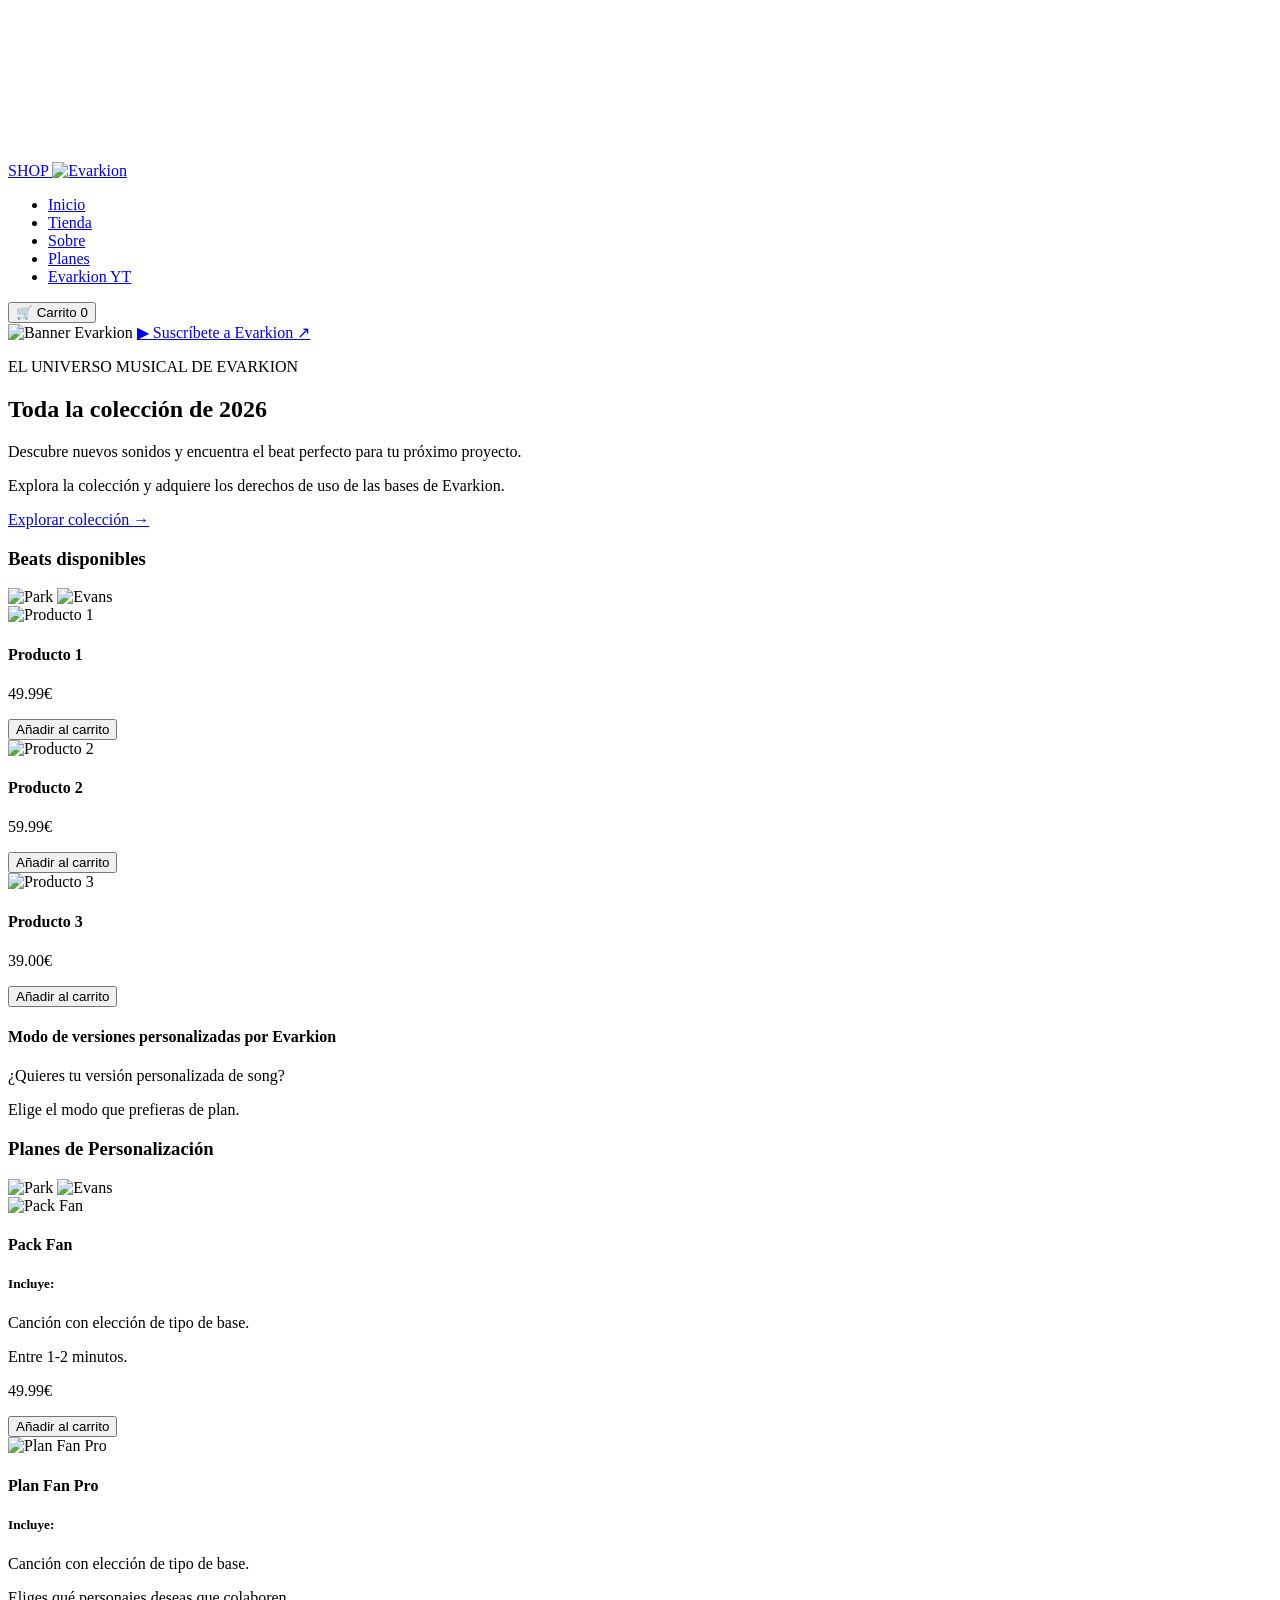
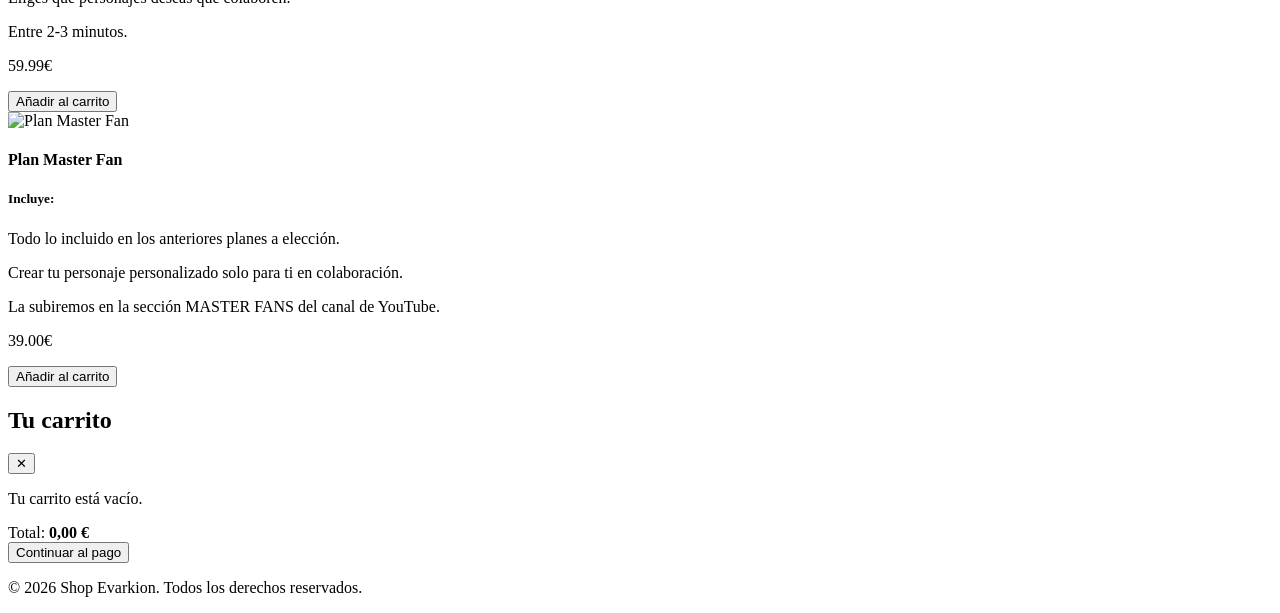
==== index.html @ 4f78371e "Rename Practic01/index.html to index.html" ====
<!DOCTYPE html>
<html lang="es">

<head>
    <meta charset="utf-8">
    <meta name="viewport" content="width=device-width, initial-scale=1">

    <title>Shop Evarkion Official</title>

    <link rel="stylesheet" href="styles.css">
    <script src="script.js" defer></script>
    <link rel="icon" href="assets/icon.jpg">
</head>

<body>
    <canvas id="particulas-fondo" aria-hidden="true"></canvas>

    <!-- CABECERA -->

    <header id="inicio">
        <div class="container">

            <a class="marca" href="#inicio" aria-label="Shop Evarkion, inicio">
                <span class="marca-shop">SHOP</span>
                <img src="assets/evarkion-logo.png"
                      alt="Evarkion"
                      class="logo-evarkion">
              </a>

            <nav aria-label="Navegación principal">
                <ul>
                    <li><a href="#inicio">Inicio</a></li>
                    <li><a href="#beats">Tienda</a></li>
                    <li><a href="#sobre">Sobre</a></li>
                    <li><a href="#planes">Planes</a></li>
                    <li><a href="#">Evarkion YT</a></li>
                </ul>
            </nav>
            <button id="abrir-carrito" class="carrito-icono" type="button" aria-label="Abrir carrito">
                🛒 Carrito
                <span id="contador-carrito">0</span>
            </button>
        </div>
    </header>


    <!-- BANNER -->

    <section class="banner" aria-label="Colección Evarkion">
        <img src="assets/banner.jpg" alt="Banner Evarkion">

        <a href="https://www.youtube.com/@EVARKION"
        target="_blank"
        rel="noopener noreferrer"
        class="btn-youtube"
        arial-label="Suscribete a Evarkio YouTube">
        <span class="youtube-icon">▶</span>
        <span>Suscríbete a Evarkion</span>
        <span class="youtube-flecha">↗</span>
    </a>
    </section>


    <main>

        <!-- PRESENTACIÓN -->

        <section class="hero" id="sobre">

            <p class="hero-etiqueta">EL UNIVERSO MUSICAL DE EVARKION</p>
            <h2>Toda la colección de 2026</h2>

            <p>Descubre nuevos sonidos y encuentra el beat perfecto para tu próximo proyecto.</p>

            <p>Explora la colección y adquiere los derechos de uso de las bases de Evarkion.</p>

            <a href="#beats" class="btn">Explorar colección <span aria-hidden="true">→</span></a>

        </section>


        <!-- BEATS DISPONIBLES -->

        <section class="productos container" id="beats">

            <div class="titulo-seccion">

                <h3>Beats disponibles</h3>

                <div class="personajes-lateral">
                    <img src="assets/park.png" alt="Park">
                    <img src="assets/evans.png" alt="Evans">
                </div>

            </div>


            <div class="productos-grid">

                <div class="producto-card">

                    <img src="https://placehold.co/300x200" alt="Producto 1">

                    <h4>Producto 1</h4>

                    <p>49.99€</p>

                    <button class="agregar-carrito"
                        data-id="beat-1"
                        data-nombre="Producto 1"
                        data-precio="49.99">
                        Añadir al carrito
                     </button>

                </div>


                <div class="producto-card">

                    <img src="https://placehold.co/300x200" alt="Producto 2">

                    <h4>Producto 2</h4>

                    <p>59.99€</p>

                    <button class="agregar-carrito"
                        data-id="beat-2"
                        data-nombre="Producto 2"
                        data-precio="59.99">
                        Añadir al carrito
                    </button>
                </div>


                <div class="producto-card">

                    <img src="https://placehold.co/300x200" alt="Producto 3">

                    <h4>Producto 3</h4>

                    <p>39.00€</p>

                    <button class="agregar-carrito"
                        data-id="beat-3"
                        data-nombre="Producto 3"
                        data-precio="39.00">
                        Añadir al carrito
                     </button>

                </div>

            </div>

        </section>


        <!-- INFORMACIÓN DE PLANES -->

        <section class="container" id="planes">

            <div class="planes-info">

                <h4>Modo de versiones personalizadas por Evarkion</h4>

                <p>¿Quieres tu versión personalizada de song?</p>

                <p>Elige el modo que prefieras de plan.</p>

            </div>

        </section>


        <!-- PLANES DE PERSONALIZACIÓN -->

        <section class="productos container">

            <div class="titulo-seccion">

                <h3>Planes de Personalización</h3>

                <div class="personajes-lateral">
                    <img src="assets/park.png" alt="Park">
                    <img src="assets/evans.png" alt="Evans">
                </div>

            </div>


            <div class="productos-grid">

                <div class="producto-card">

                    <img src="https://placehold.co/300x200" alt="Pack Fan">

                    <h4>Pack Fan</h4>

                    <h5>Incluye:</h5>

                    <p>Canción con elección de tipo de base.</p>

                    <p>Entre 1-2 minutos.</p>

                    <p>49.99€</p>

                    <button class="agregar-carrito"
                        data-id="pack-fan"
                        data-nombre="Pack Fan"
                        data-precio="49.99">
                        Añadir al carrito
                    </button>

                </div>


                <div class="producto-card">

                    <img src="https://placehold.co/300x200" alt="Plan Fan Pro">

                    <h4>Plan Fan Pro</h4>

                    <h5>Incluye:</h5>

                    <p>Canción con elección de tipo de base.</p>

                    <p>Eliges qué personajes deseas que colaboren.</p>

                    <p>Entre 2-3 minutos.</p>

                    <p>59.99€</p>

                    <button class="agregar-carrito"
                        data-id="pack-fan-pro"
                        data-nombre="Pack Fan Pro"
                        data-precio="59.99">
                        Añadir al carrito
                     </button>


                </div>


                <div class="producto-card">

                    <img src="https://placehold.co/300x200" alt="Plan Master Fan">

                    <h4>Plan Master Fan</h4>

                    <h5>Incluye:</h5>

                    <p>Todo lo incluido en los anteriores planes a elección.</p>

                    <p>Crear tu personaje personalizado solo para ti en colaboración.</p>

                    <p>La subiremos en la sección MASTER FANS del canal de YouTube.</p>

                    <p>39.00€</p>

                    <button class="agregar-carrito"
                        data-id="pack-master-fan"
                        data-nombre="Pack Master Fan"
                        data-precio="39.00">
                        Añadir al carrito
                     </button>

                </div>

            </div>

        </section>

    </main>


<!-- FONDO OSCURO DEL CARRITO -->
        <div id="fondo-carrito" class="fondo-carrito"></div>

        <!-- CARRITO LATERAL -->
        <aside id="panel-carrito" class="panel-carrito">

            <div class="carrito-cabecera">
                <h2>Tu carrito</h2>

                <button id="cerrar-carrito" type="button" aria-label="Cerrar carrito">
                    ✕
                </button>
            </div>

            <div id="lista-carrito" class="lista-carrito">
                <p class="carrito-vacio">
                    Tu carrito está vacío.
                </p>
            </div>

            <div class="carrito-pie">

                <div class="carrito-total">
                    <span>Total:</span>
                    <strong id="total-carrito">0,00 €</strong>
                </div>

                <button id="finalizar-compra" type="button">
                    Continuar al pago
                </button>

            </div>

        </aside>

    <!-- PIE DE PÁGINA -->

    <footer>

        <div class="container">

            <p>&copy; 2026 Shop Evarkion. Todos los derechos reservados.</p>

        </div>

    </footer>

</body>
</html>
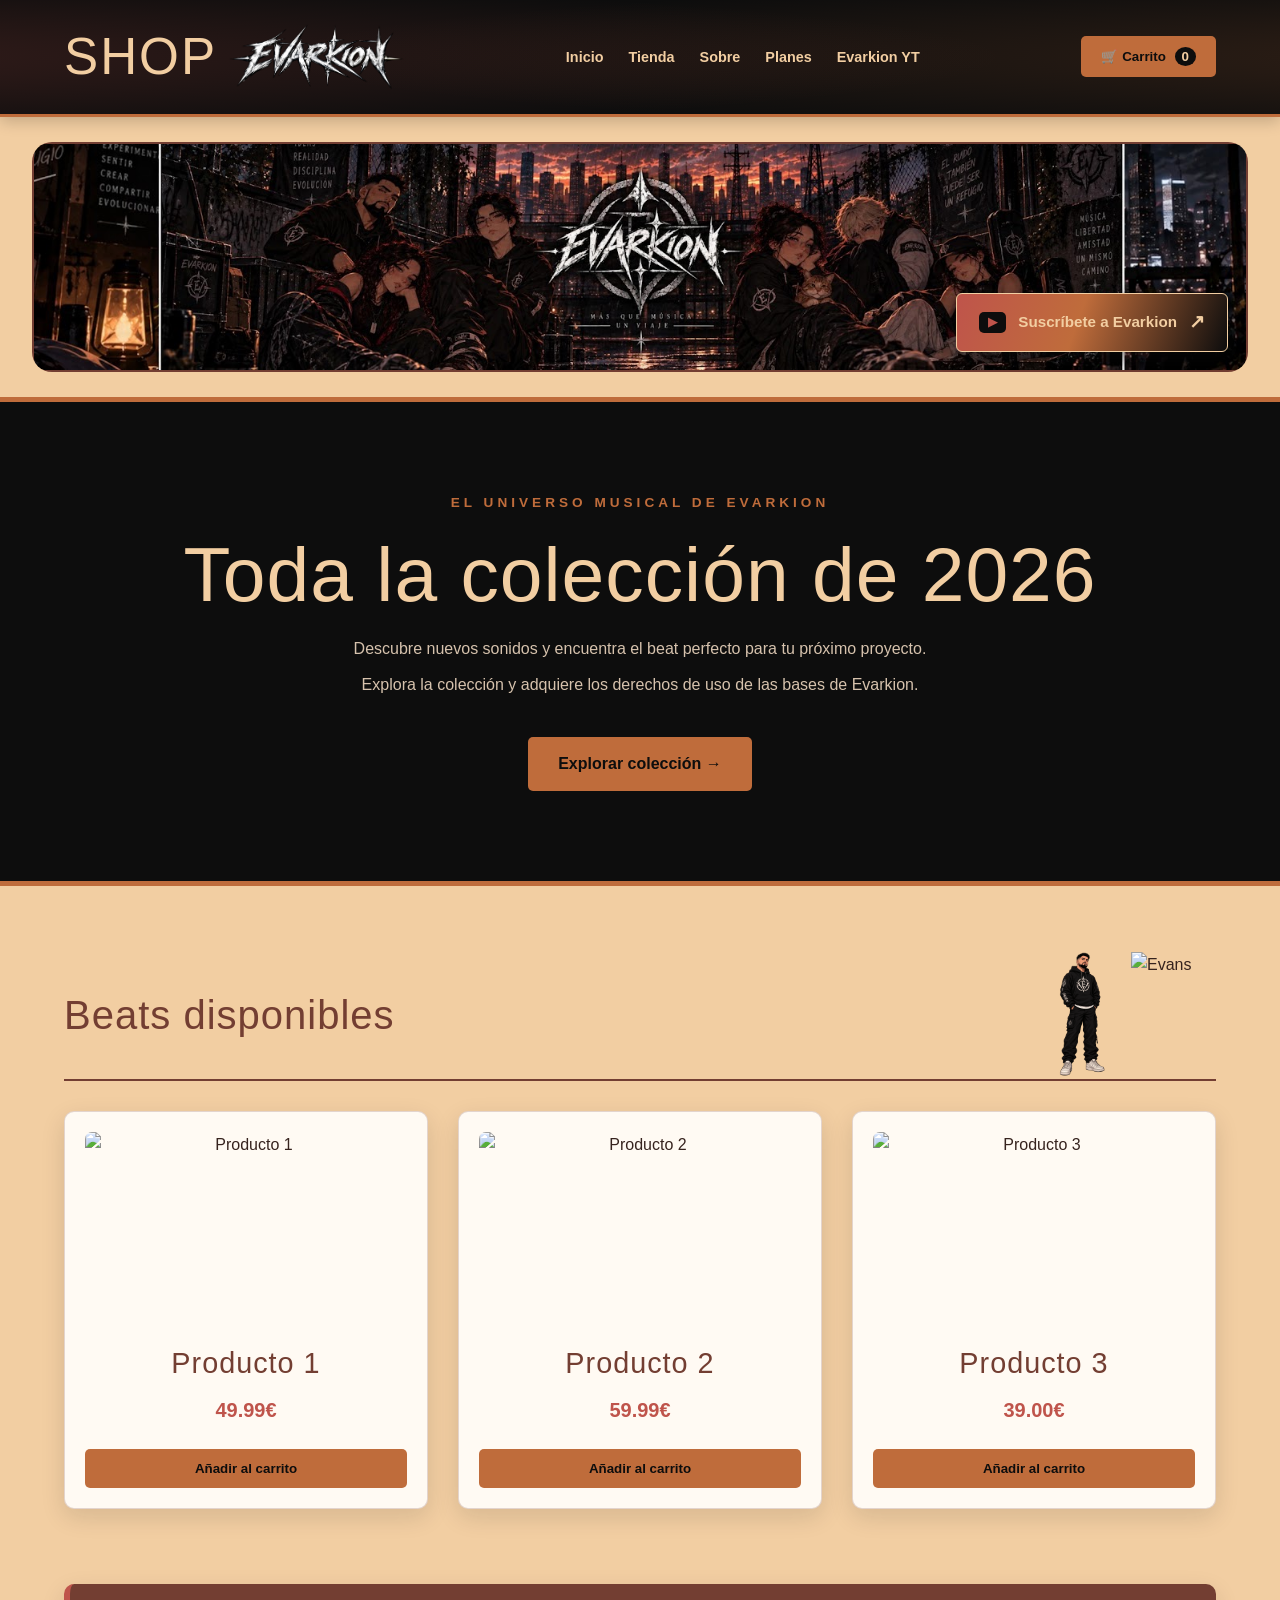
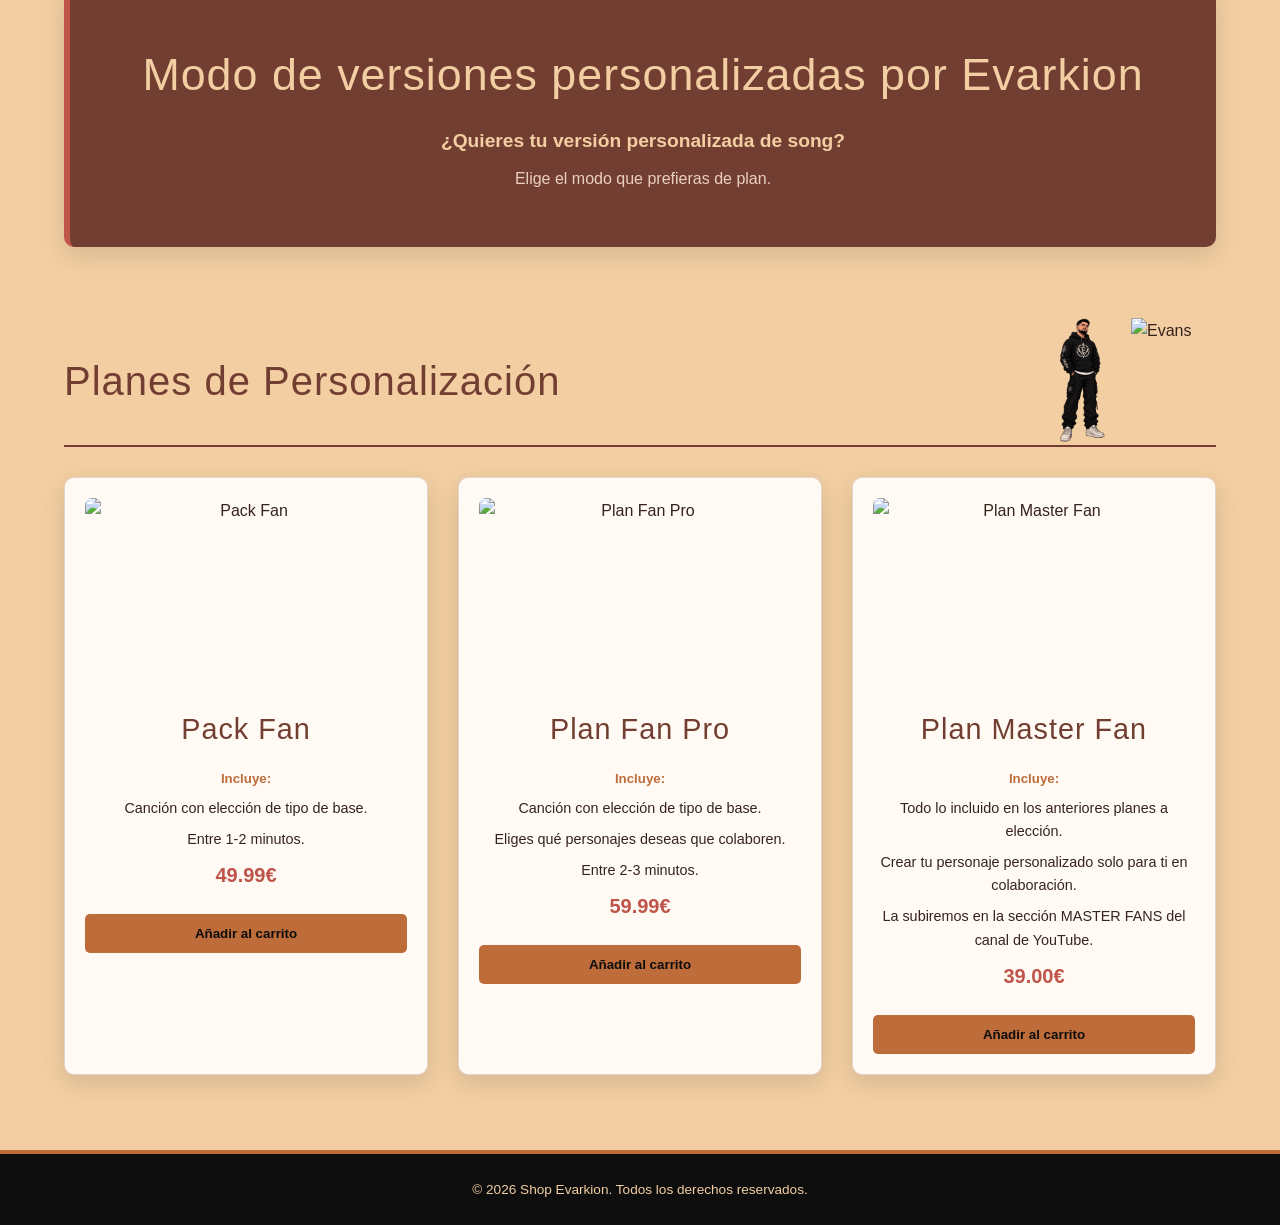
==== commit 221698b8: "Update index.html" ====
--- a/index.html
+++ b/index.html
@@ -1,3 +1,4 @@
+
 <!DOCTYPE html>
 <html lang="es">
 
@@ -33,7 +34,7 @@
                     <li><a href="#beats">Tienda</a></li>
                     <li><a href="#sobre">Sobre</a></li>
                     <li><a href="#planes">Planes</a></li>
-                    <li><a href="#">Evarkion YT</a></li>
+                    <li><a href="evarkion-yt.html">Evarkion YT</a></li>
                 </ul>
             </nav>
             <button id="abrir-carrito" class="carrito-icono" type="button" aria-label="Abrir carrito">
--- a/styles.css
+++ b/styles.css
@@ -0,0 +1,1088 @@
+
+/* =========================================
+   EVARKION OFFICIAL - IDENTIDAD VISUAL
+========================================= */
+
+/* TIPOGRAFÍAS */
+@import url('https://fonts.googleapis.com/css2?family=Bebas+Neue&family=DM+Sans:wght@400;500;600;700;800&display=swap');
+
+
+/* =========================================
+   VARIABLES DE COLOR
+========================================= */
+
+:root {
+    --crema: #F2CEA2;
+    --terracota: #BF6C3B;
+    --marron: #733E32;
+    --coral: #BF544B;
+    --negro: #0D0D0D;
+
+    --blanco: #fffaf3;
+    --texto: #36231e;
+
+    --sombra: 0 8px 25px rgba(13, 13, 13, 0.12);
+}
+
+
+/* =========================================
+   CONFIGURACIÓN GENERAL
+========================================= */
+
+* {
+    box-sizing: border-box;
+    margin: 0;
+    padding: 0;
+}
+
+html {
+    scroll-behavior: smooth;
+    scroll-padding-top: 100px;
+}
+
+body {
+    font-family: 'DM Sans', sans-serif;
+    line-height: 1.6;
+    background: var(--crema);
+    color: var(--texto);
+}
+
+.container {
+    width: 90%;
+    max-width: 1200px;
+    margin: auto;
+}
+
+h1, h2, h3, h4 {
+    font-family: 'Bebas Neue', sans-serif;
+    font-weight: 400;
+    letter-spacing: 1px;
+}
+
+button {
+    font-family: 'DM Sans', sans-serif;
+}
+
+
+/* =========================================
+   CABECERA
+========================================= */
+
+header {
+    position: sticky;
+    top: 0;
+    z-index: 100;
+
+    background: var(--negro);
+    padding: 16px 0;
+
+    border-bottom: 3px solid var(--terracota);
+    box-shadow: 0 4px 15px rgba(0,0,0,0.2);
+}
+
+header .container {
+    display: flex;
+    justify-content: space-between;
+    align-items: center;
+    gap: 25px;
+}
+
+/* MARCA */
+
+.marca {
+    display: flex;
+    align-items: center;
+    gap: 10px;
+
+    text-decoration: none;
+    color: var(--crema);
+    white-space: nowrap;
+}
+
+.marca h1 {
+    font-size: 2rem;
+}
+
+.marca h1 span {
+    color: var(--terracota);
+}
+
+.marca-icono {
+    display: flex;
+    align-items: center;
+    justify-content: center;
+
+    width: 42px;
+    height: 42px;
+
+    background: var(--terracota);
+    color: var(--negro);
+
+    font-family: 'Bebas Neue', sans-serif;
+    font-size: 1.8rem;
+
+    border-radius: 8px;
+}
+
+/* NAVEGACIÓN */
+
+nav ul {
+    list-style: none;
+    display: flex;
+    align-items: center;
+    gap: 25px;
+}
+
+nav a {
+    text-decoration: none;
+    color: var(--crema);
+
+    font-size: 0.9rem;
+    font-weight: 600;
+
+    transition: color 0.3s;
+}
+
+nav a:hover {
+    color: var(--terracota);
+}
+
+
+/* =========================================
+   BOTÓN CARRITO
+========================================= */
+
+.carrito-icono {
+    background: var(--terracota);
+    color: var(--negro);
+
+    border: none;
+    padding: 11px 20px;
+
+    border-radius: 5px;
+    cursor: pointer;
+
+    font-weight: 800;
+
+    transition: 0.3s;
+}
+
+.carrito-icono:hover {
+    background: var(--coral);
+    color: white;
+    transform: translateY(-2px);
+}
+
+#contador-carrito {
+    display: inline-block;
+
+    background: var(--negro);
+    color: var(--crema);
+
+    border-radius: 50%;
+    padding: 2px 7px;
+    margin-left: 5px;
+}
+
+
+/* =========================================
+   BANNER
+========================================= */
+
+.banner {
+    width: 95%;
+    max-width: 1450px;
+    margin: 25px auto;
+}
+
+.banner img {
+    display: block;
+
+    width: 100%;
+    height: 230px;
+
+    object-fit: cover;
+    object-position: center;
+
+    border-radius: 12px;
+
+    border: 2px solid var(--marron);
+    box-shadow: var(--sombra);
+}
+
+
+/* =========================================
+   PRESENTACIÓN PRINCIPAL
+========================================= */
+
+.hero {
+    position: relative;
+
+    background: var(--negro);
+    color: var(--crema);
+
+    text-align: center;
+
+    padding: 90px 20px;
+    margin-bottom: 65px;
+
+    border-top: 5px solid var(--terracota);
+    border-bottom: 5px solid var(--terracota);
+}
+
+.hero-etiqueta {
+    color: var(--terracota);
+
+    font-size: 0.85rem;
+    font-weight: 800;
+
+    letter-spacing: 4px;
+    margin-bottom: 18px;
+}
+
+.hero h2 {
+    font-size: clamp(3rem, 6vw, 5rem);
+    line-height: 1.1;
+
+    color: var(--crema);
+    margin-bottom: 20px;
+}
+
+.hero p:not(.hero-etiqueta) {
+    max-width: 650px;
+    margin: 10px auto;
+
+    color: #d6c2ad;
+    font-size: 1rem;
+}
+
+.hero .btn {
+    display: inline-block;
+
+    margin-top: 30px;
+    padding: 14px 30px;
+
+    background: var(--terracota);
+    color: var(--negro);
+
+    text-decoration: none;
+    font-weight: 800;
+
+    border-radius: 5px;
+
+    transition: 0.3s;
+}
+
+.hero .btn:hover {
+    background: var(--coral);
+    color: white;
+    transform: translateY(-3px);
+}
+
+
+/* =========================================
+   SECCIONES DE PRODUCTOS
+========================================= */
+
+.productos {
+    margin-bottom: 75px;
+}
+
+.titulo-seccion {
+    display: flex;
+    justify-content: space-between;
+    align-items: center;
+
+    margin-bottom: 30px;
+    min-height: 130px;
+
+    border-bottom: 2px solid var(--marron);
+}
+
+.productos h3 {
+    font-size: 2.5rem;
+    color: var(--marron);
+}
+
+
+/* PERSONAJES */
+
+.personajes-lateral {
+    display: flex;
+    align-items: center;
+    justify-content: flex-end;
+    gap: 8px;
+}
+
+.personajes-lateral img {
+    width: 85px;
+    height: 125px;
+
+    object-fit: contain;
+
+    transition: transform 0.3s;
+}
+
+.personajes-lateral img:hover {
+    transform: translateY(-8px) scale(1.08);
+}
+
+
+/* =========================================
+   TARJETAS DE PRODUCTOS
+========================================= */
+
+.productos-grid {
+    display: grid;
+
+    grid-template-columns: repeat(
+        auto-fit,
+        minmax(240px, 1fr)
+    );
+
+    gap: 30px;
+}
+
+.producto-card {
+    display: flex;
+    flex-direction: column;
+    align-items: center;
+
+    background: var(--blanco);
+
+    padding: 20px;
+
+    border-radius: 10px;
+    border: 1px solid rgba(115, 62, 50, 0.2);
+
+    text-align: center;
+
+    box-shadow: var(--sombra);
+
+    transition: transform 0.3s, box-shadow 0.3s;
+}
+
+.producto-card:hover {
+    transform: translateY(-8px);
+
+    box-shadow: 0 15px 30px rgba(13, 13, 13, 0.18);
+}
+
+.producto-card img {
+    width: 100%;
+    height: 190px;
+
+    object-fit: cover;
+
+    border-radius: 7px;
+    margin-bottom: 18px;
+}
+
+.producto-card h4 {
+    font-size: 1.8rem;
+    color: var(--marron);
+
+    margin-bottom: 8px;
+}
+
+.producto-card h5 {
+    color: var(--terracota);
+    font-weight: 800;
+
+    margin: 8px 0;
+}
+
+.producto-card p {
+    font-size: 0.9rem;
+    margin-bottom: 8px;
+}
+
+/* PRECIO */
+
+.producto-card p:has(+ button) {
+    color: var(--coral);
+    font-weight: 800;
+    font-size: 1.25rem;
+}
+
+/* BOTONES DE COMPRA */
+
+.producto-card button {
+    margin-top: auto;
+
+    background: var(--terracota);
+    color: var(--negro);
+
+    border: none;
+    border-radius: 5px;
+
+    padding: 12px 18px;
+    margin-top: 15px;
+
+    width: 100%;
+
+    font-weight: 800;
+    cursor: pointer;
+
+    transition: 0.3s;
+}
+
+.producto-card button:hover {
+    background: var(--marron);
+    color: white;
+}
+
+
+/* =========================================
+   INFORMACIÓN DE PLANES
+========================================= */
+
+.planes-info {
+    text-align: center;
+
+    padding: 55px 25px;
+    margin: 70px 0;
+
+    background: var(--marron);
+    color: var(--crema);
+
+    border-radius: 10px;
+    border-left: 6px solid var(--coral);
+
+    box-shadow: var(--sombra);
+}
+
+.planes-info h4 {
+    font-size: 2.8rem;
+
+    margin-bottom: 15px;
+    color: var(--crema);
+}
+
+.planes-info p:first-of-type {
+    font-size: 1.2rem;
+    font-weight: 800;
+
+    margin-bottom: 10px;
+}
+
+.planes-info p:last-of-type {
+    color: #ead1bd;
+}
+
+
+/* =========================================
+   PIE DE PÁGINA
+========================================= */
+
+footer {
+    background: var(--negro);
+    color: var(--crema);
+
+    text-align: center;
+
+    padding: 25px 0;
+    margin-top: 60px;
+
+    border-top: 4px solid var(--terracota);
+}
+
+footer p {
+    font-size: 0.85rem;
+}
+
+
+/* =========================================
+   FONDO OSCURO DEL CARRITO
+========================================= */
+
+.fondo-carrito {
+    position: fixed;
+    inset: 0;
+
+    background: rgba(13, 13, 13, 0.75);
+
+    z-index: 200;
+
+    opacity: 0;
+    visibility: hidden;
+
+    transition: 0.3s;
+}
+
+.fondo-carrito.activo {
+    opacity: 1;
+    visibility: visible;
+}
+
+
+/* =========================================
+   PANEL LATERAL DEL CARRITO
+========================================= */
+
+.panel-carrito {
+    position: fixed;
+
+    top: 0;
+    right: 0;
+
+    width: 400px;
+    max-width: 100%;
+    height: 100vh;
+
+    background: var(--negro);
+    color: var(--crema);
+
+    z-index: 201;
+
+    padding: 25px;
+
+    display: flex;
+    flex-direction: column;
+
+    transform: translateX(100%);
+    transition: transform 0.35s ease;
+
+    border-left: 3px solid var(--terracota);
+}
+
+.panel-carrito.activo {
+    transform: translateX(0);
+}
+
+.carrito-cabecera {
+    display: flex;
+    justify-content: space-between;
+    align-items: center;
+
+    border-bottom: 1px solid var(--marron);
+    padding-bottom: 20px;
+}
+
+.carrito-cabecera h2 {
+    color: var(--terracota);
+    font-size: 2rem;
+}
+
+.carrito-cabecera button {
+    background: none;
+    border: none;
+
+    color: var(--crema);
+    font-size: 25px;
+
+    cursor: pointer;
+}
+
+.carrito-cabecera button:hover {
+    color: var(--coral);
+}
+
+
+/* =========================================
+   PRODUCTOS DENTRO DEL CARRITO
+========================================= */
+
+.lista-carrito {
+    flex: 1;
+    overflow-y: auto;
+
+    padding: 20px 0;
+}
+
+.carrito-vacio {
+    text-align: center;
+    color: #c7a995;
+
+    margin-top: 40px;
+}
+
+.item-carrito {
+    background: var(--marron);
+
+    padding: 15px;
+    border-radius: 8px;
+
+    margin-bottom: 12px;
+}
+
+.item-carrito h4 {
+    color: var(--crema);
+    font-size: 1.4rem;
+
+    margin-bottom: 8px;
+}
+
+.item-precio {
+    color: var(--crema);
+    font-weight: 800;
+}
+
+.controles-cantidad {
+    display: flex;
+    align-items: center;
+
+    gap: 12px;
+    margin-top: 12px;
+}
+
+.controles-cantidad button {
+    background: var(--terracota);
+    color: var(--negro);
+
+    border: none;
+    border-radius: 5px;
+
+    width: 30px;
+    height: 30px;
+
+    cursor: pointer;
+    font-weight: 800;
+}
+
+.controles-cantidad button:hover {
+    background: var(--crema);
+}
+
+.eliminar-producto {
+    margin-left: auto;
+
+    background: var(--coral) !important;
+    color: white !important;
+}
+
+
+/* =========================================
+   TOTAL DEL CARRITO
+========================================= */
+
+.carrito-pie {
+    border-top: 1px solid var(--marron);
+    padding-top: 20px;
+}
+
+.carrito-total {
+    display: flex;
+    justify-content: space-between;
+
+    font-size: 1.2rem;
+    margin-bottom: 20px;
+}
+
+.carrito-total strong {
+    color: var(--terracota);
+}
+
+#finalizar-compra {
+    width: 100%;
+
+    background: var(--terracota);
+    color: var(--negro);
+
+    border: none;
+    padding: 15px;
+
+    border-radius: 5px;
+
+    font-weight: 800;
+    cursor: pointer;
+
+    transition: 0.3s;
+}
+
+#finalizar-compra:hover {
+    background: var(--coral);
+    color: white;
+}
+
+#finalizar-compra:disabled {
+    background: #59443b;
+    color: #c7a995;
+
+    cursor: not-allowed;
+}
+
+
+/* =========================================
+   ACCESIBILIDAD
+========================================= */
+
+button:focus-visible,
+a:focus-visible {
+    outline: 3px solid var(--coral);
+    outline-offset: 4px;
+}
+
+
+/* =========================================
+   TABLETS
+========================================= */
+
+@media (max-width: 1000px) {
+
+    header .container {
+        flex-wrap: wrap;
+        justify-content: center;
+    }
+
+    nav ul {
+        gap: 15px;
+    }
+
+    .personajes-lateral img {
+        width: 70px;
+        height: 105px;
+    }
+
+}
+
+
+/* =========================================
+   MÓVILES
+========================================= */
+
+@media (max-width: 768px) {
+
+    header .container {
+        flex-direction: column;
+        gap: 15px;
+    }
+
+    nav ul {
+        flex-wrap: wrap;
+        justify-content: center;
+        gap: 12px;
+    }
+
+    nav a {
+        font-size: 0.82rem;
+    }
+
+    .banner img {
+        height: 140px;
+    }
+
+    .hero {
+        padding: 65px 18px;
+    }
+
+    .hero h2 {
+        font-size: 3rem;
+    }
+
+    .hero-etiqueta {
+        letter-spacing: 2px;
+    }
+
+    .titulo-seccion {
+        min-height: auto;
+        padding-bottom: 15px;
+    }
+
+    .productos h3 {
+        font-size: 2rem;
+    }
+
+    .personajes-lateral img {
+        width: 48px;
+        height: 75px;
+    }
+
+    .productos-grid {
+        grid-template-columns: 1fr;
+        gap: 22px;
+    }
+
+    .planes-info {
+        padding: 35px 20px;
+    }
+
+    .planes-info h4 {
+        font-size: 2rem;
+    }
+
+    .panel-carrito {
+        width: 100%;
+    }
+
+}
+
+
+/* =========================================
+   MÓVILES PEQUEÑOS
+========================================= */
+
+@media (max-width: 400px) {
+
+    .marca h1 {
+        font-size: 1.7rem;
+    }
+
+    .productos h3 {
+        font-size: 1.6rem;
+    }
+
+    .personajes-lateral img {
+        width: 38px;
+        height: 60px;
+    }
+
+    .hero h2 {
+        font-size: 2.5rem;
+    }
+
+}
+
+/* IDENTIDAD DEL LOGOTIPO */
+
+.marca {
+    display: flex;
+    align-items: center;
+    gap: 12px;
+    text-decoration: none;
+}
+
+.marca-shop {
+    font-family: 'Bebas Neue', sans-serif;
+    font-size: 3.2rem;
+    color: var(--crema);
+    letter-spacing: 2px;
+}
+
+.logo-evarkion {
+    width: 175px;
+    height: 75px;
+    object-fit: contain;
+    display: block;
+}
+
+@media (max-width: 768px) {
+    .marca {
+        gap: 7px;
+    }
+
+    .marca-shop {
+        font-size: 2.5rem;
+    }
+
+    .logo-evarkion {
+        width: 135px;
+        height: 60px;
+    }
+}
+
+
+/* =================================
+   BOTÓN YOUTUBE EN EL BANNER
+================================= */
+
+.banner {
+    position: relative;
+    overflow: hidden;
+    border-radius: 20px;
+}
+
+.btn-youtube {
+    position: absolute;
+    bottom: 20px;
+    right: 20px;
+
+    display: flex;
+    align-items: center;
+    gap: 12px;
+
+    padding: 13px 22px;
+
+    background: linear-gradient(
+        110deg,
+        #BF544B 0%,
+        #BF6C3B 45%,
+        #0D0D0D 100%
+    );
+
+    color: #F2CEA2;
+    text-decoration: none;
+    font-weight: 800;
+    font-size: 0.95rem;
+
+    border: 1px solid #F2CEA2;
+    border-radius: 6px;
+
+    box-shadow: 0 5px 18px rgba(13, 13, 13, 0.5);
+
+    transition: all 0.35s ease;
+}
+
+.btn-youtube:hover {
+    transform: translateY(-5px) scale(1.03);
+    box-shadow: 0 8px 25px rgba(191, 84, 75, 0.4);
+}
+
+.youtube-icon {
+    display: flex;
+    align-items: center;
+    justify-content: center;
+
+    background: #0D0D0D;
+    color: #BF544B;
+
+    width: 27px;
+    height: 21px;
+    border-radius: 5px;
+    font-size: 12px;
+}
+
+.youtube-flecha {
+    font-size: 1.2rem;
+    transition: transform 0.3s ease;
+}
+
+.btn-youtube:hover .youtube-flecha {
+    transform: translate(3px, -3px);
+}
+
+@media (max-width: 600px) {
+    .btn-youtube {
+        bottom: 10px;
+        right: 10px;
+        padding: 9px 12px;
+        font-size: 0.75rem;
+        gap: 7px;
+    }
+
+    .youtube-icon {
+        width: 23px;
+        height: 18px;
+        font-size: 10px;
+    }
+}
+
+
+/* =====================================
+   PARTICULAS DEL FONDO EVARKION
+===================================== */
+
+#particulas-fondo {
+    position: fixed;
+    top: 0;
+    left: 0;
+
+    width: 100vw;
+    height: 100vh;
+
+    display: block;
+    background: transparent;
+
+    z-index: 9999;
+    pointer-events: none;
+}
+
+/* CARRITO POR ENCIMA DE LAS PARTICULAS */
+
+.fondo-carrito {
+    z-index: 10000;
+}
+
+.panel-carrito {
+    z-index: 10001;
+}
+
+/* =====================================
+   ANIMACIÓN DE LA BARRA DE NAVEGACIÓN
+===================================== */
+
+header {
+    position: sticky;
+    overflow: hidden;
+    isolation: isolate;
+}
+
+/* LUCES ANIMADAS */
+
+header::before {
+    content: "";
+    position: absolute;
+    inset: -100%;
+
+    z-index: -1;
+    pointer-events: none;
+
+    background:
+        radial-gradient(
+            ellipse at 20% 50%,
+            rgba(191, 84, 75, 0.25),
+            transparent 35%
+        ),
+        radial-gradient(
+            ellipse at 80% 50%,
+            rgba(191, 108, 59, 0.22),
+            transparent 35%
+        );
+
+    animation: luces-menu 12s ease-in-out infinite alternate;
+}
+
+/* PEQUEÑO DESTELLO EN LA BARRA */
+
+header::after {
+    content: "";
+    position: absolute;
+
+    top: 0;
+    left: -40%;
+
+    width: 30%;
+    height: 2px;
+
+    background: linear-gradient(
+        90deg,
+        transparent,
+        var(--coral),
+        var(--crema),
+        transparent
+    );
+
+    box-shadow: 0 0 12px var(--coral);
+
+    animation: destello-menu 7s linear infinite;
+
+    pointer-events: none;
+}
+
+header .container {
+    position: relative;
+    z-index: 1;
+}
+
+/* ANIMACIONES */
+
+@keyframes luces-menu {
+    0% {
+        transform: translateX(-5%);
+        opacity: 0.5;
+    }
+
+    100% {
+        transform: translateX(5%);
+        opacity: 1;
+    }
+}
+
+@keyframes destello-menu {
+    0% {
+        left: -40%;
+    }
+
+    100% {
+        left: 120%;
+    }
+}
+
+/* RESPETAR PREFERENCIAS DE MOVIMIENTO */
+
+@media (prefers-reduced-motion: reduce) {
+    header::before,
+    header::after {
+        animation: none;
+    }
+}
